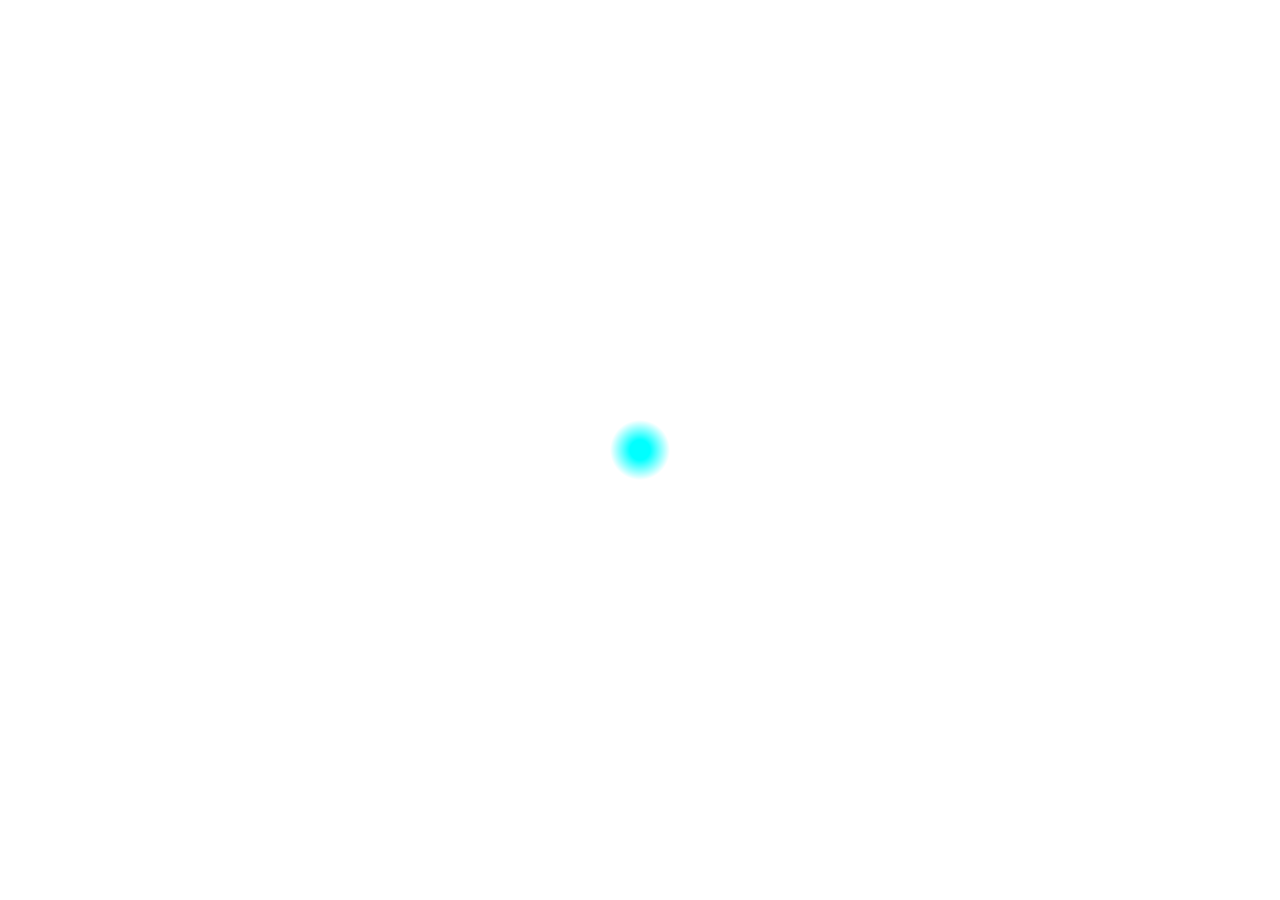
==== views/index.html @ b77ce55a "add files" ====
<!DOCTYPE html>
<html lang="en">
<head>
	<meta charset="UTF-8">
	<title>Zhancheng.li's Blog</title>
	<link href="../public/stylesheets/screen.css" media="screen, projection" rel="stylesheet" type="text/css" />
</head>
<body>
	
</body>
</html>
---- public/stylesheets/screen.css ----
/* Welcome to Compass.
 * In this file you should write your main styles. (or centralize your imports)
 * Import this file using the following HTML or equivalent:
 * <link href="/stylesheets/screen.css" media="screen, projection" rel="stylesheet" type="text/css" /> */
/* line 5, d:/Ruby21/lib/ruby/gems/2.1.0/gems/compass-core-1.0.3/stylesheets/compass/reset/_utilities.scss */
html, body, div, span, applet, object, iframe,
h1, h2, h3, h4, h5, h6, p, blockquote, pre,
a, abbr, acronym, address, big, cite, code,
del, dfn, em, img, ins, kbd, q, s, samp,
small, strike, strong, sub, sup, tt, var,
b, u, i, center,
dl, dt, dd, ol, ul, li,
fieldset, form, label, legend,
table, caption, tbody, tfoot, thead, tr, th, td,
article, aside, canvas, details, embed,
figure, figcaption, footer, header, hgroup,
menu, nav, output, ruby, section, summary,
time, mark, audio, video {
  margin: 0;
  padding: 0;
  border: 0;
  font: inherit;
  font-size: 100%;
  vertical-align: baseline;
}

/* line 22, d:/Ruby21/lib/ruby/gems/2.1.0/gems/compass-core-1.0.3/stylesheets/compass/reset/_utilities.scss */
html {
  line-height: 1;
}

/* line 24, d:/Ruby21/lib/ruby/gems/2.1.0/gems/compass-core-1.0.3/stylesheets/compass/reset/_utilities.scss */
ol, ul {
  list-style: none;
}

/* line 26, d:/Ruby21/lib/ruby/gems/2.1.0/gems/compass-core-1.0.3/stylesheets/compass/reset/_utilities.scss */
table {
  border-collapse: collapse;
  border-spacing: 0;
}

/* line 28, d:/Ruby21/lib/ruby/gems/2.1.0/gems/compass-core-1.0.3/stylesheets/compass/reset/_utilities.scss */
caption, th, td {
  text-align: left;
  font-weight: normal;
  vertical-align: middle;
}

/* line 30, d:/Ruby21/lib/ruby/gems/2.1.0/gems/compass-core-1.0.3/stylesheets/compass/reset/_utilities.scss */
q, blockquote {
  quotes: none;
}
/* line 103, d:/Ruby21/lib/ruby/gems/2.1.0/gems/compass-core-1.0.3/stylesheets/compass/reset/_utilities.scss */
q:before, q:after, blockquote:before, blockquote:after {
  content: "";
  content: none;
}

/* line 32, d:/Ruby21/lib/ruby/gems/2.1.0/gems/compass-core-1.0.3/stylesheets/compass/reset/_utilities.scss */
a img {
  border: none;
}

/* line 116, d:/Ruby21/lib/ruby/gems/2.1.0/gems/compass-core-1.0.3/stylesheets/compass/reset/_utilities.scss */
article, aside, details, figcaption, figure, footer, header, hgroup, main, menu, nav, section, summary {
  display: block;
}

/* line 13, ../sass/screen.scss */
html, body {
  width: 100%;
  height: 100%;
}

/* line 18, ../sass/screen.scss */
body {
  background: url("../images/background.jpg");
  background-image: url('[data-uri]');
  background-size: 100%;
  background-image: -moz-radial-gradient(45px 45px, #00ffff 10px, #ffffff 30px);
  background-image: -webkit-radial-gradient(45px 45px, #00ffff 10px, #ffffff 30px);
  background-image: radial-gradient(45px 45px, #00ffff 10px, #ffffff 30px);
}
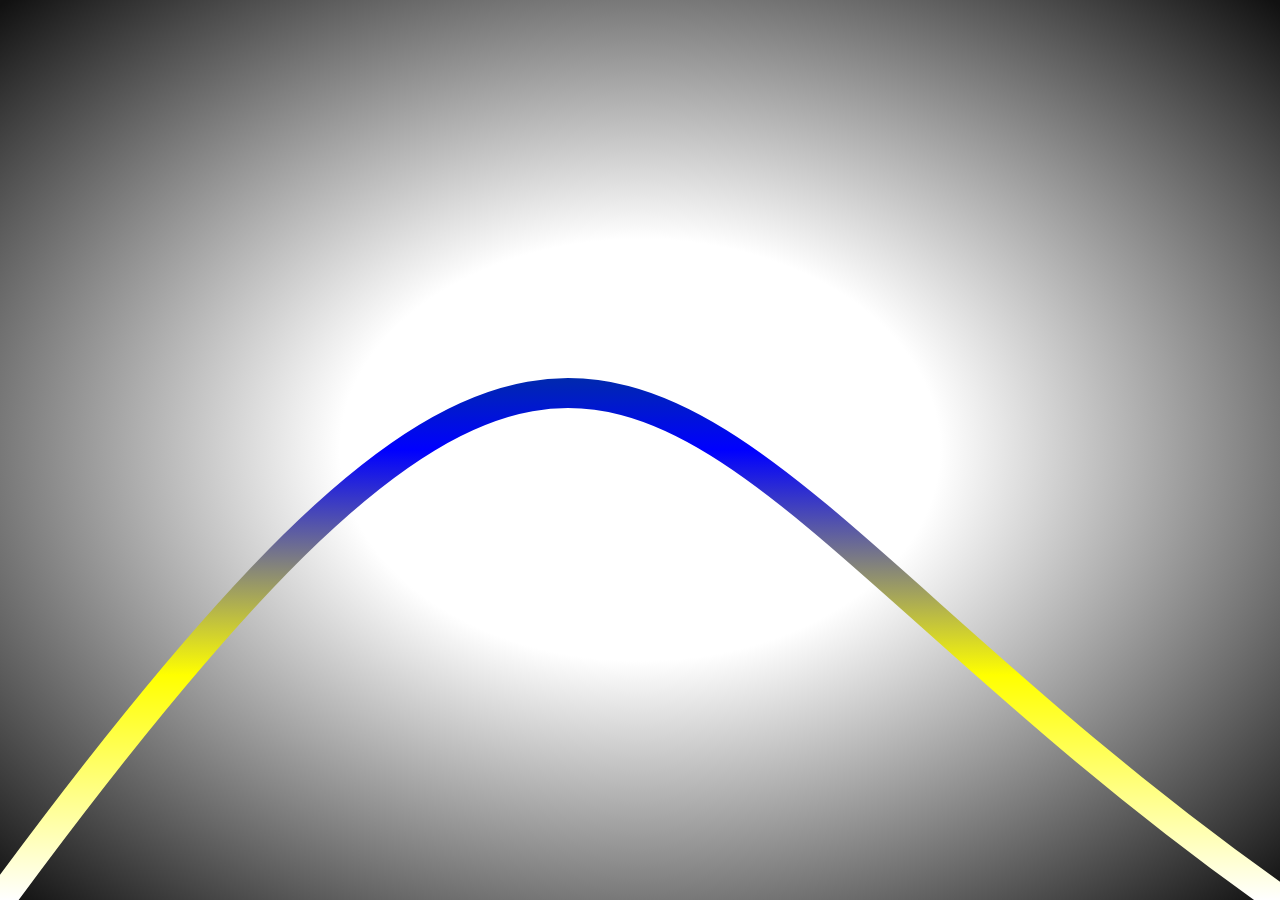
==== commit 18ae5fba: "progress" ====
--- a/views/index.html
+++ b/views/index.html
@@ -6,6 +6,8 @@
 	<link href="../public/stylesheets/screen.css" media="screen, projection" rel="stylesheet" type="text/css" />
 </head>
 <body>
-	
+	<!-- <div class="blur"></div> -->
+	<canvas id="cas">你的浏览器不支持该功能</canvas>
+	<script src="../public/javascripts/cover.js"></script>
 </body>
 </html>--- a/public/stylesheets/screen.css
+++ b/public/stylesheets/screen.css
@@ -2,7 +2,7 @@
  * In this file you should write your main styles. (or centralize your imports)
  * Import this file using the following HTML or equivalent:
  * <link href="/stylesheets/screen.css" media="screen, projection" rel="stylesheet" type="text/css" /> */
-/* line 5, d:/Ruby21/lib/ruby/gems/2.1.0/gems/compass-core-1.0.3/stylesheets/compass/reset/_utilities.scss */
+/* line 5, ../../../../../Ruby21/lib/ruby/gems/2.1.0/gems/compass-core-1.0.3/stylesheets/compass/reset/_utilities.scss */
 html, body, div, span, applet, object, iframe,
 h1, h2, h3, h4, h5, h6, p, blockquote, pre,
 a, abbr, acronym, address, big, cite, code,
@@ -24,50 +24,50 @@
   vertical-align: baseline;
 }
 
-/* line 22, d:/Ruby21/lib/ruby/gems/2.1.0/gems/compass-core-1.0.3/stylesheets/compass/reset/_utilities.scss */
+/* line 22, ../../../../../Ruby21/lib/ruby/gems/2.1.0/gems/compass-core-1.0.3/stylesheets/compass/reset/_utilities.scss */
 html {
   line-height: 1;
 }
 
-/* line 24, d:/Ruby21/lib/ruby/gems/2.1.0/gems/compass-core-1.0.3/stylesheets/compass/reset/_utilities.scss */
+/* line 24, ../../../../../Ruby21/lib/ruby/gems/2.1.0/gems/compass-core-1.0.3/stylesheets/compass/reset/_utilities.scss */
 ol, ul {
   list-style: none;
 }
 
-/* line 26, d:/Ruby21/lib/ruby/gems/2.1.0/gems/compass-core-1.0.3/stylesheets/compass/reset/_utilities.scss */
+/* line 26, ../../../../../Ruby21/lib/ruby/gems/2.1.0/gems/compass-core-1.0.3/stylesheets/compass/reset/_utilities.scss */
 table {
   border-collapse: collapse;
   border-spacing: 0;
 }
 
-/* line 28, d:/Ruby21/lib/ruby/gems/2.1.0/gems/compass-core-1.0.3/stylesheets/compass/reset/_utilities.scss */
+/* line 28, ../../../../../Ruby21/lib/ruby/gems/2.1.0/gems/compass-core-1.0.3/stylesheets/compass/reset/_utilities.scss */
 caption, th, td {
   text-align: left;
   font-weight: normal;
   vertical-align: middle;
 }
 
-/* line 30, d:/Ruby21/lib/ruby/gems/2.1.0/gems/compass-core-1.0.3/stylesheets/compass/reset/_utilities.scss */
+/* line 30, ../../../../../Ruby21/lib/ruby/gems/2.1.0/gems/compass-core-1.0.3/stylesheets/compass/reset/_utilities.scss */
 q, blockquote {
   quotes: none;
 }
-/* line 103, d:/Ruby21/lib/ruby/gems/2.1.0/gems/compass-core-1.0.3/stylesheets/compass/reset/_utilities.scss */
+/* line 103, ../../../../../Ruby21/lib/ruby/gems/2.1.0/gems/compass-core-1.0.3/stylesheets/compass/reset/_utilities.scss */
 q:before, q:after, blockquote:before, blockquote:after {
   content: "";
   content: none;
 }
 
-/* line 32, d:/Ruby21/lib/ruby/gems/2.1.0/gems/compass-core-1.0.3/stylesheets/compass/reset/_utilities.scss */
+/* line 32, ../../../../../Ruby21/lib/ruby/gems/2.1.0/gems/compass-core-1.0.3/stylesheets/compass/reset/_utilities.scss */
 a img {
   border: none;
 }
 
-/* line 116, d:/Ruby21/lib/ruby/gems/2.1.0/gems/compass-core-1.0.3/stylesheets/compass/reset/_utilities.scss */
+/* line 116, ../../../../../Ruby21/lib/ruby/gems/2.1.0/gems/compass-core-1.0.3/stylesheets/compass/reset/_utilities.scss */
 article, aside, details, figcaption, figure, footer, header, hgroup, main, menu, nav, section, summary {
   display: block;
 }
 
-/* line 13, ../sass/screen.scss */
+/* line 14, ../sass/screen.scss */
 html, body {
   width: 100%;
   height: 100%;
@@ -75,10 +75,115 @@
 
 /* line 18, ../sass/screen.scss */
 body {
-  background: url("../images/background.jpg");
-  background-image: url('[data-uri]');
+  background: url('[data-uri]');
+  background: -moz-radial-gradient(45px 45px, #00ffff 10px, rgba(0, 0, 0, 0) 30px);
+  background: -webkit-radial-gradient(45px 45px, #00ffff 10px, rgba(0, 0, 0, 0) 30px);
+  background: radial-gradient(45px 45px, #00ffff 10px, rgba(0, 0, 0, 0) 30px);
+}
+
+/* line 22, ../sass/screen.scss */
+#cas {
+  position: absolute;
+  width: 100%;
+  height: 100%;
+  background-image: url('[data-uri]');
   background-size: 100%;
-  background-image: -moz-radial-gradient(45px 45px, #00ffff 10px, #ffffff 30px);
-  background-image: -webkit-radial-gradient(45px 45px, #00ffff 10px, #ffffff 30px);
-  background-image: radial-gradient(45px 45px, #00ffff 10px, #ffffff 30px);
+  background-image: -moz-radial-gradient(10% 10%, #ffffff 300px, #111111 900px);
+  background-image: -webkit-radial-gradient(10% 10%, #ffffff 300px, #111111 900px);
+  background-image: radial-gradient(10% 10%, #ffffff 300px, #111111 900px);
 }
+
+/* line 29, ../sass/screen.scss */
+.blur {
+  width: 100%;
+  height: 100%;
+  position: absolute;
+  background: url("../images/background.jpg") no-repeat left bottom/100% 100%;
+  -webkit-filter: blur(20px);
+  filter: blur(20px);
+  -moz-animation: removeFilter 3s 4;
+  -webkit-animation: removeFilter 3s 4;
+  animation: removeFilter 3s 4;
+}
+@keyframes removeFilter {
+  1% {
+    -webkit-filter: blur(19);
+    filter: blur(19);
+  }
+  2% {
+    -webkit-filter: blur(18);
+    filter: blur(18);
+  }
+  3% {
+    -webkit-filter: blur(17);
+    filter: blur(17);
+  }
+  4% {
+    -webkit-filter: blur(16);
+    filter: blur(16);
+  }
+  5% {
+    -webkit-filter: blur(15);
+    filter: blur(15);
+  }
+  6% {
+    -webkit-filter: blur(14);
+    filter: blur(14);
+  }
+  7% {
+    -webkit-filter: blur(13);
+    filter: blur(13);
+  }
+  8% {
+    -webkit-filter: blur(12);
+    filter: blur(12);
+  }
+  9% {
+    -webkit-filter: blur(11);
+    filter: blur(11);
+  }
+  10% {
+    -webkit-filter: blur(10);
+    filter: blur(10);
+  }
+  11% {
+    -webkit-filter: blur(9);
+    filter: blur(9);
+  }
+  12% {
+    -webkit-filter: blur(8);
+    filter: blur(8);
+  }
+  13% {
+    -webkit-filter: blur(7);
+    filter: blur(7);
+  }
+  14% {
+    -webkit-filter: blur(6);
+    filter: blur(6);
+  }
+  15% {
+    -webkit-filter: blur(5);
+    filter: blur(5);
+  }
+  16% {
+    -webkit-filter: blur(4);
+    filter: blur(4);
+  }
+  17% {
+    -webkit-filter: blur(3);
+    filter: blur(3);
+  }
+  18% {
+    -webkit-filter: blur(2);
+    filter: blur(2);
+  }
+  19% {
+    -webkit-filter: blur(1);
+    filter: blur(1);
+  }
+  20% {
+    -webkit-filter: blur(0);
+    filter: blur(0);
+  }
+}
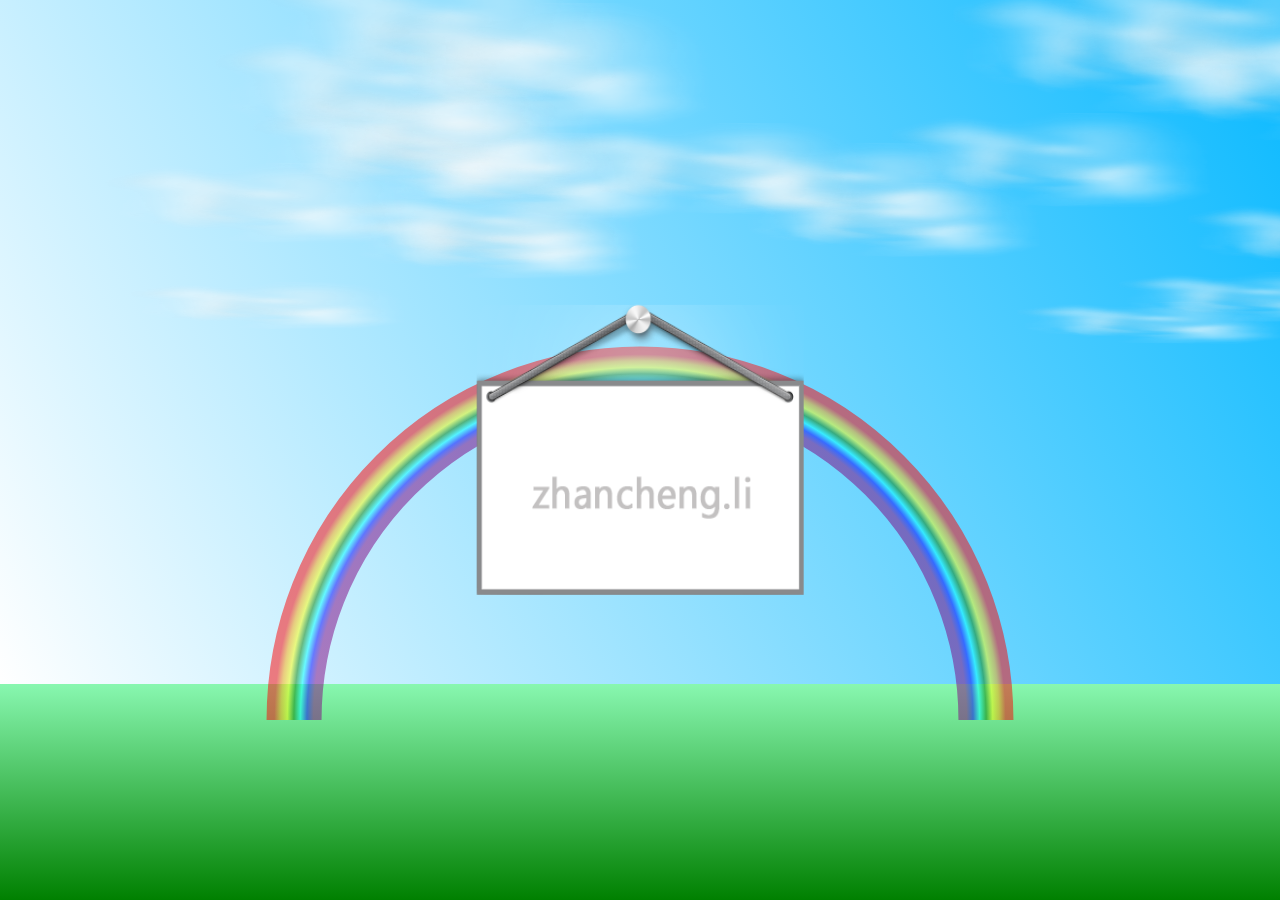
==== commit 4325f79c: "progressing" ====
--- a/views/index.html
+++ b/views/index.html
@@ -8,6 +8,7 @@
 <body>
 	<!-- <div class="blur"></div> -->
 	<canvas id="cas">你的浏览器不支持该功能</canvas>
+	<a class="brand" href="blog.html"></a>
 	<script src="../public/javascripts/cover.js"></script>
 </body>
 </html>--- a/public/stylesheets/screen.css
+++ b/public/stylesheets/screen.css
@@ -2,7 +2,7 @@
  * In this file you should write your main styles. (or centralize your imports)
  * Import this file using the following HTML or equivalent:
  * <link href="/stylesheets/screen.css" media="screen, projection" rel="stylesheet" type="text/css" /> */
-/* line 5, ../../../../../Ruby21/lib/ruby/gems/2.1.0/gems/compass-core-1.0.3/stylesheets/compass/reset/_utilities.scss */
+/* line 5, d:/Ruby21/lib/ruby/gems/2.1.0/gems/compass-core-1.0.3/stylesheets/compass/reset/_utilities.scss */
 html, body, div, span, applet, object, iframe,
 h1, h2, h3, h4, h5, h6, p, blockquote, pre,
 a, abbr, acronym, address, big, cite, code,
@@ -24,45 +24,45 @@
   vertical-align: baseline;
 }
 
-/* line 22, ../../../../../Ruby21/lib/ruby/gems/2.1.0/gems/compass-core-1.0.3/stylesheets/compass/reset/_utilities.scss */
+/* line 22, d:/Ruby21/lib/ruby/gems/2.1.0/gems/compass-core-1.0.3/stylesheets/compass/reset/_utilities.scss */
 html {
   line-height: 1;
 }
 
-/* line 24, ../../../../../Ruby21/lib/ruby/gems/2.1.0/gems/compass-core-1.0.3/stylesheets/compass/reset/_utilities.scss */
+/* line 24, d:/Ruby21/lib/ruby/gems/2.1.0/gems/compass-core-1.0.3/stylesheets/compass/reset/_utilities.scss */
 ol, ul {
   list-style: none;
 }
 
-/* line 26, ../../../../../Ruby21/lib/ruby/gems/2.1.0/gems/compass-core-1.0.3/stylesheets/compass/reset/_utilities.scss */
+/* line 26, d:/Ruby21/lib/ruby/gems/2.1.0/gems/compass-core-1.0.3/stylesheets/compass/reset/_utilities.scss */
 table {
   border-collapse: collapse;
   border-spacing: 0;
 }
 
-/* line 28, ../../../../../Ruby21/lib/ruby/gems/2.1.0/gems/compass-core-1.0.3/stylesheets/compass/reset/_utilities.scss */
+/* line 28, d:/Ruby21/lib/ruby/gems/2.1.0/gems/compass-core-1.0.3/stylesheets/compass/reset/_utilities.scss */
 caption, th, td {
   text-align: left;
   font-weight: normal;
   vertical-align: middle;
 }
 
-/* line 30, ../../../../../Ruby21/lib/ruby/gems/2.1.0/gems/compass-core-1.0.3/stylesheets/compass/reset/_utilities.scss */
+/* line 30, d:/Ruby21/lib/ruby/gems/2.1.0/gems/compass-core-1.0.3/stylesheets/compass/reset/_utilities.scss */
 q, blockquote {
   quotes: none;
 }
-/* line 103, ../../../../../Ruby21/lib/ruby/gems/2.1.0/gems/compass-core-1.0.3/stylesheets/compass/reset/_utilities.scss */
+/* line 103, d:/Ruby21/lib/ruby/gems/2.1.0/gems/compass-core-1.0.3/stylesheets/compass/reset/_utilities.scss */
 q:before, q:after, blockquote:before, blockquote:after {
   content: "";
   content: none;
 }
 
-/* line 32, ../../../../../Ruby21/lib/ruby/gems/2.1.0/gems/compass-core-1.0.3/stylesheets/compass/reset/_utilities.scss */
+/* line 32, d:/Ruby21/lib/ruby/gems/2.1.0/gems/compass-core-1.0.3/stylesheets/compass/reset/_utilities.scss */
 a img {
   border: none;
 }
 
-/* line 116, ../../../../../Ruby21/lib/ruby/gems/2.1.0/gems/compass-core-1.0.3/stylesheets/compass/reset/_utilities.scss */
+/* line 116, d:/Ruby21/lib/ruby/gems/2.1.0/gems/compass-core-1.0.3/stylesheets/compass/reset/_utilities.scss */
 article, aside, details, figcaption, figure, footer, header, hgroup, main, menu, nav, section, summary {
   display: block;
 }
@@ -71,14 +71,6 @@
 html, body {
   width: 100%;
   height: 100%;
-}
-
-/* line 18, ../sass/screen.scss */
-body {
-  background: url('[data-uri]');
-  background: -moz-radial-gradient(45px 45px, #00ffff 10px, rgba(0, 0, 0, 0) 30px);
-  background: -webkit-radial-gradient(45px 45px, #00ffff 10px, rgba(0, 0, 0, 0) 30px);
-  background: radial-gradient(45px 45px, #00ffff 10px, rgba(0, 0, 0, 0) 30px);
 }
 
 /* line 22, ../sass/screen.scss */
@@ -86,14 +78,10 @@
   position: absolute;
   width: 100%;
   height: 100%;
-  background-image: url('[data-uri]');
-  background-size: 100%;
-  background-image: -moz-radial-gradient(10% 10%, #ffffff 300px, #111111 900px);
-  background-image: -webkit-radial-gradient(10% 10%, #ffffff 300px, #111111 900px);
-  background-image: radial-gradient(10% 10%, #ffffff 300px, #111111 900px);
-}
-
-/* line 29, ../sass/screen.scss */
+  background: black;
+}
+
+/* line 30, ../sass/screen.scss */
 .blur {
   width: 100%;
   height: 100%;
@@ -187,3 +175,119 @@
     filter: blur(0);
   }
 }
+/* line 51, ../sass/screen.scss */
+.brand {
+  position: absolute;
+  left: 50%;
+  top: 50%;
+  width: 326.656px;
+  height: 290.328px;
+  transform-origin: 0% -50%;
+  background: url("../images/name.png") no-repeat left bottom/100% 100%;
+  -moz-transform: translate(-50%, -50%);
+  -ms-transform: translate(-50%, -50%);
+  -webkit-transform: translate(-50%, -50%);
+  transform: translate(-50%, -50%);
+  filter: progid:DXImageTransform.Microsoft.Alpha(enabled=false);
+  opacity: 1;
+  -moz-transition: -moz-transform 1s;
+  -o-transition: -o-transform 1s;
+  -webkit-transition: -webkit-transform 1s;
+  transition: transform 1s;
+  -moz-animation: showBrand 5s;
+  -webkit-animation: showBrand 5s;
+  animation: showBrand 5s;
+}
+@keyframes showBrand {
+  0% {
+    filter: progid:DXImageTransform.Microsoft.Alpha(Opacity=0);
+    opacity: 0;
+  }
+  10% {
+    filter: progid:DXImageTransform.Microsoft.Alpha(Opacity=10);
+    opacity: 0.1;
+    -moz-transform: rotate(9deg) translate(-50%, -50%);
+    -ms-transform: rotate(9deg) translate(-50%, -50%);
+    -webkit-transform: rotate(9deg) translate(-50%, -50%);
+    transform: rotate(9deg) translate(-50%, -50%);
+  }
+  20% {
+    filter: progid:DXImageTransform.Microsoft.Alpha(Opacity=20);
+    opacity: 0.2;
+    -moz-transform: rotate(-8deg) translate(-50%, -50%);
+    -ms-transform: rotate(-8deg) translate(-50%, -50%);
+    -webkit-transform: rotate(-8deg) translate(-50%, -50%);
+    transform: rotate(-8deg) translate(-50%, -50%);
+  }
+  30% {
+    filter: progid:DXImageTransform.Microsoft.Alpha(Opacity=30);
+    opacity: 0.3;
+    -moz-transform: rotate(7deg) translate(-50%, -50%);
+    -ms-transform: rotate(7deg) translate(-50%, -50%);
+    -webkit-transform: rotate(7deg) translate(-50%, -50%);
+    transform: rotate(7deg) translate(-50%, -50%);
+  }
+  40% {
+    filter: progid:DXImageTransform.Microsoft.Alpha(Opacity=40);
+    opacity: 0.4;
+    -moz-transform: rotate(-6deg) translate(-50%, -50%);
+    -ms-transform: rotate(-6deg) translate(-50%, -50%);
+    -webkit-transform: rotate(-6deg) translate(-50%, -50%);
+    transform: rotate(-6deg) translate(-50%, -50%);
+  }
+  50% {
+    filter: progid:DXImageTransform.Microsoft.Alpha(Opacity=50);
+    opacity: 0.5;
+    -moz-transform: rotate(5deg) translate(-50%, -50%);
+    -ms-transform: rotate(5deg) translate(-50%, -50%);
+    -webkit-transform: rotate(5deg) translate(-50%, -50%);
+    transform: rotate(5deg) translate(-50%, -50%);
+  }
+  60% {
+    filter: progid:DXImageTransform.Microsoft.Alpha(Opacity=60);
+    opacity: 0.6;
+    -moz-transform: rotate(-4deg) translate(-50%, -50%);
+    -ms-transform: rotate(-4deg) translate(-50%, -50%);
+    -webkit-transform: rotate(-4deg) translate(-50%, -50%);
+    transform: rotate(-4deg) translate(-50%, -50%);
+  }
+  70% {
+    filter: progid:DXImageTransform.Microsoft.Alpha(Opacity=70);
+    opacity: 0.7;
+    -moz-transform: rotate(3deg) translate(-50%, -50%);
+    -ms-transform: rotate(3deg) translate(-50%, -50%);
+    -webkit-transform: rotate(3deg) translate(-50%, -50%);
+    transform: rotate(3deg) translate(-50%, -50%);
+  }
+  80% {
+    filter: progid:DXImageTransform.Microsoft.Alpha(Opacity=80);
+    opacity: 0.8;
+    -moz-transform: rotate(-2deg) translate(-50%, -50%);
+    -ms-transform: rotate(-2deg) translate(-50%, -50%);
+    -webkit-transform: rotate(-2deg) translate(-50%, -50%);
+    transform: rotate(-2deg) translate(-50%, -50%);
+  }
+  90% {
+    filter: progid:DXImageTransform.Microsoft.Alpha(Opacity=90);
+    opacity: 0.9;
+    -moz-transform: rotate(1deg) translate(-50%, -50%);
+    -ms-transform: rotate(1deg) translate(-50%, -50%);
+    -webkit-transform: rotate(1deg) translate(-50%, -50%);
+    transform: rotate(1deg) translate(-50%, -50%);
+  }
+  100% {
+    filter: progid:DXImageTransform.Microsoft.Alpha(enabled=false);
+    opacity: 1;
+    -moz-transform: rotate(0deg) translate(-50%, -50%);
+    -ms-transform: rotate(0deg) translate(-50%, -50%);
+    -webkit-transform: rotate(0deg) translate(-50%, -50%);
+    transform: rotate(0deg) translate(-50%, -50%);
+  }
+}
+/* line 86, ../sass/screen.scss */
+.brand:hover {
+  -moz-transform: rotateX(-60deg) translate(-50%, -50%);
+  -ms-transform: rotateX(-60deg) translate(-50%, -50%);
+  -webkit-transform: rotateX(-60deg) translate(-50%, -50%);
+  transform: rotateX(-60deg) translate(-50%, -50%);
+}
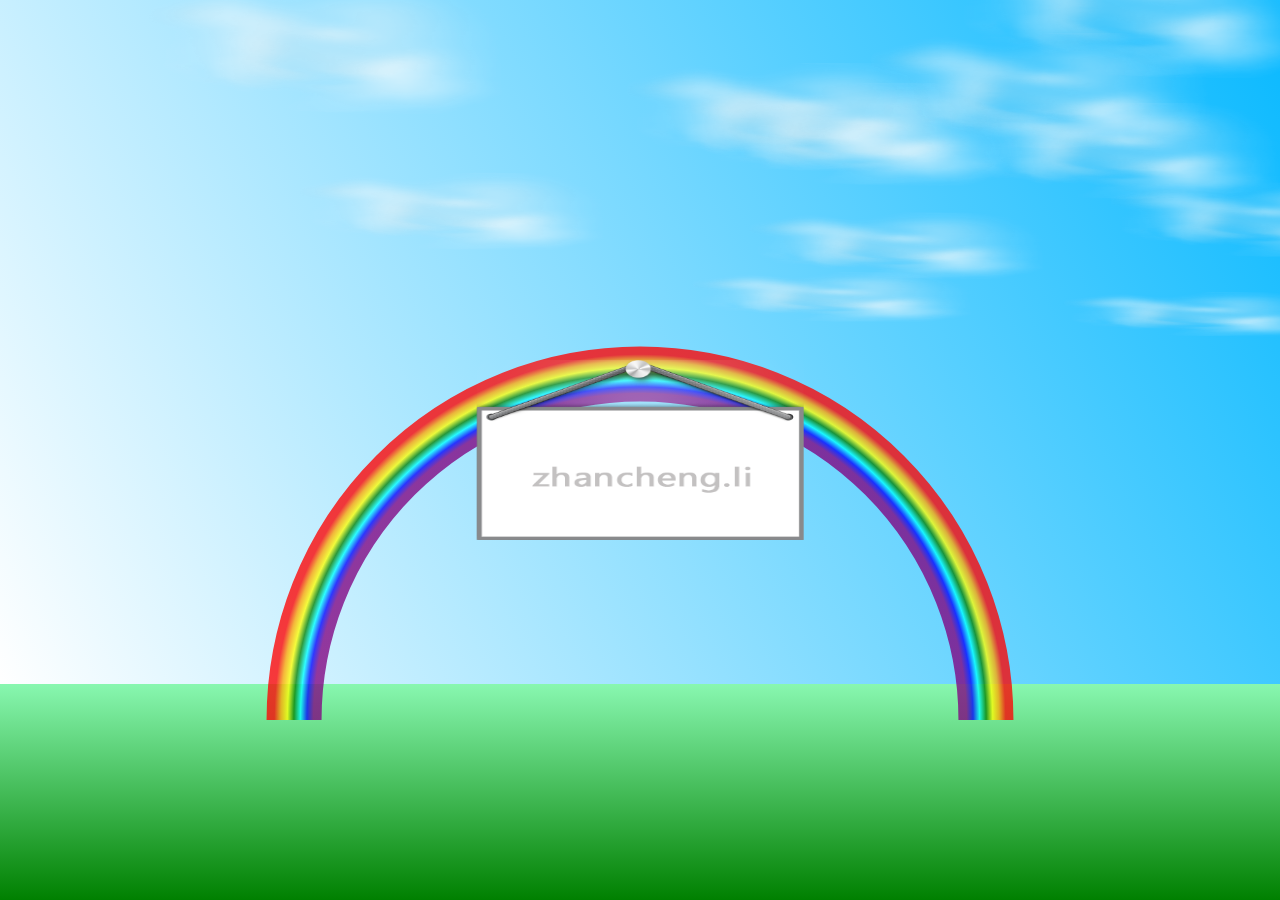
==== commit 5025b767: "progressing" ====
--- a/views/index.html
+++ b/views/index.html
@@ -2,8 +2,23 @@
 <html lang="en">
 <head>
 	<meta charset="UTF-8">
+	<meta charset="UTF-8">
+	<!-- 启用WebApp全屏模式 -->
+	<meta name="apple-mobile-web-app-capable" content="yes">
+	<!-- 隐藏状态栏 -->
+	<meta name="apple-mobile-web-app-title" content="black-translucent">
+	<meta name="apple-touch-fullscreen" content="yes">
+	<!-- 针对手持设备优化，主要针对一些老的不识别viewport的浏览器，比如黑莓 -->
+	<meta name="HandheldFriendly" content="true">
+	<!-- QQ强制全屏 -->
+	<meta name="x5-fullscreen" content="true">
+	<!-- UC强制全屏 -->
+	<meta name="full-screen" content="yes">
+	<!-- windowsPhone点击无高光 -->
+	<meta name="msapplication-tap-highlight" content="no">
+	<meta name="viewport" content="width=device-width, initial-scale=1.0, minimum-scale=1.0, maximum-scale=1.0, user-scalable=no">
 	<title>Zhancheng.li's Blog</title>
-	<link href="../public/stylesheets/screen.css" media="screen, projection" rel="stylesheet" type="text/css" />
+	<link href="../public/stylesheets/screen.css?v=562" media="screen, projection" rel="stylesheet" type="text/css" />
 </head>
 <body>
 	<!-- <div class="blur"></div> -->
--- a/public/stylesheets/screen.css
+++ b/public/stylesheets/screen.css
@@ -78,7 +78,6 @@
   position: absolute;
   width: 100%;
   height: 100%;
-  background: black;
 }
 
 /* line 30, ../sass/screen.scss */
@@ -175,14 +174,20 @@
     filter: blur(0);
   }
 }
-/* line 51, ../sass/screen.scss */
+/* line 66, ../sass/screen.scss */
 .brand {
   position: absolute;
   left: 50%;
   top: 50%;
-  width: 326.656px;
-  height: 290.328px;
+  max-width: 326.656px;
+  max-height: 290.328px;
+  width: 40%;
+  height: 20%;
   transform-origin: 0% -50%;
+  -ms-transform-origin: 0% -50%;
+  -webkit-transform-origin: 0% -50%;
+  -moz-transform-origin: 0% -50%;
+  -o-transform-origin: 0% -50%;
   background: url("../images/name.png") no-repeat left bottom/100% 100%;
   -moz-transform: translate(-50%, -50%);
   -ms-transform: translate(-50%, -50%);
@@ -202,6 +207,10 @@
   0% {
     filter: progid:DXImageTransform.Microsoft.Alpha(Opacity=0);
     opacity: 0;
+    -moz-transform: rotate(-10deg) translate(-50%, -50%);
+    -ms-transform: rotate(-10deg) translate(-50%, -50%);
+    -webkit-transform: rotate(-10deg) translate(-50%, -50%);
+    transform: rotate(-10deg) translate(-50%, -50%);
   }
   10% {
     filter: progid:DXImageTransform.Microsoft.Alpha(Opacity=10);
@@ -284,10 +293,297 @@
     transform: rotate(0deg) translate(-50%, -50%);
   }
 }
-/* line 86, ../sass/screen.scss */
-.brand:hover {
+@-webkit-keyframes showBrand {
+  0% {
+    filter: progid:DXImageTransform.Microsoft.Alpha(Opacity=0);
+    opacity: 0;
+    -moz-transform: rotate(-10deg) translate(-50%, -50%);
+    -ms-transform: rotate(-10deg) translate(-50%, -50%);
+    -webkit-transform: rotate(-10deg) translate(-50%, -50%);
+    transform: rotate(-10deg) translate(-50%, -50%);
+  }
+  10% {
+    filter: progid:DXImageTransform.Microsoft.Alpha(Opacity=10);
+    opacity: 0.1;
+    -moz-transform: rotate(9deg) translate(-50%, -50%);
+    -ms-transform: rotate(9deg) translate(-50%, -50%);
+    -webkit-transform: rotate(9deg) translate(-50%, -50%);
+    transform: rotate(9deg) translate(-50%, -50%);
+  }
+  20% {
+    filter: progid:DXImageTransform.Microsoft.Alpha(Opacity=20);
+    opacity: 0.2;
+    -moz-transform: rotate(-8deg) translate(-50%, -50%);
+    -ms-transform: rotate(-8deg) translate(-50%, -50%);
+    -webkit-transform: rotate(-8deg) translate(-50%, -50%);
+    transform: rotate(-8deg) translate(-50%, -50%);
+  }
+  30% {
+    filter: progid:DXImageTransform.Microsoft.Alpha(Opacity=30);
+    opacity: 0.3;
+    -moz-transform: rotate(7deg) translate(-50%, -50%);
+    -ms-transform: rotate(7deg) translate(-50%, -50%);
+    -webkit-transform: rotate(7deg) translate(-50%, -50%);
+    transform: rotate(7deg) translate(-50%, -50%);
+  }
+  40% {
+    filter: progid:DXImageTransform.Microsoft.Alpha(Opacity=40);
+    opacity: 0.4;
+    -moz-transform: rotate(-6deg) translate(-50%, -50%);
+    -ms-transform: rotate(-6deg) translate(-50%, -50%);
+    -webkit-transform: rotate(-6deg) translate(-50%, -50%);
+    transform: rotate(-6deg) translate(-50%, -50%);
+  }
+  50% {
+    filter: progid:DXImageTransform.Microsoft.Alpha(Opacity=50);
+    opacity: 0.5;
+    -moz-transform: rotate(5deg) translate(-50%, -50%);
+    -ms-transform: rotate(5deg) translate(-50%, -50%);
+    -webkit-transform: rotate(5deg) translate(-50%, -50%);
+    transform: rotate(5deg) translate(-50%, -50%);
+  }
+  60% {
+    filter: progid:DXImageTransform.Microsoft.Alpha(Opacity=60);
+    opacity: 0.6;
+    -moz-transform: rotate(-4deg) translate(-50%, -50%);
+    -ms-transform: rotate(-4deg) translate(-50%, -50%);
+    -webkit-transform: rotate(-4deg) translate(-50%, -50%);
+    transform: rotate(-4deg) translate(-50%, -50%);
+  }
+  70% {
+    filter: progid:DXImageTransform.Microsoft.Alpha(Opacity=70);
+    opacity: 0.7;
+    -moz-transform: rotate(3deg) translate(-50%, -50%);
+    -ms-transform: rotate(3deg) translate(-50%, -50%);
+    -webkit-transform: rotate(3deg) translate(-50%, -50%);
+    transform: rotate(3deg) translate(-50%, -50%);
+  }
+  80% {
+    filter: progid:DXImageTransform.Microsoft.Alpha(Opacity=80);
+    opacity: 0.8;
+    -moz-transform: rotate(-2deg) translate(-50%, -50%);
+    -ms-transform: rotate(-2deg) translate(-50%, -50%);
+    -webkit-transform: rotate(-2deg) translate(-50%, -50%);
+    transform: rotate(-2deg) translate(-50%, -50%);
+  }
+  90% {
+    filter: progid:DXImageTransform.Microsoft.Alpha(Opacity=90);
+    opacity: 0.9;
+    -moz-transform: rotate(1deg) translate(-50%, -50%);
+    -ms-transform: rotate(1deg) translate(-50%, -50%);
+    -webkit-transform: rotate(1deg) translate(-50%, -50%);
+    transform: rotate(1deg) translate(-50%, -50%);
+  }
+  100% {
+    filter: progid:DXImageTransform.Microsoft.Alpha(enabled=false);
+    opacity: 1;
+    -moz-transform: rotate(0deg) translate(-50%, -50%);
+    -ms-transform: rotate(0deg) translate(-50%, -50%);
+    -webkit-transform: rotate(0deg) translate(-50%, -50%);
+    transform: rotate(0deg) translate(-50%, -50%);
+  }
+}
+@-moz-keyframes showBrand {
+  0% {
+    filter: progid:DXImageTransform.Microsoft.Alpha(Opacity=0);
+    opacity: 0;
+    -moz-transform: rotate(-10deg) translate(-50%, -50%);
+    -ms-transform: rotate(-10deg) translate(-50%, -50%);
+    -webkit-transform: rotate(-10deg) translate(-50%, -50%);
+    transform: rotate(-10deg) translate(-50%, -50%);
+  }
+  10% {
+    filter: progid:DXImageTransform.Microsoft.Alpha(Opacity=10);
+    opacity: 0.1;
+    -moz-transform: rotate(9deg) translate(-50%, -50%);
+    -ms-transform: rotate(9deg) translate(-50%, -50%);
+    -webkit-transform: rotate(9deg) translate(-50%, -50%);
+    transform: rotate(9deg) translate(-50%, -50%);
+  }
+  20% {
+    filter: progid:DXImageTransform.Microsoft.Alpha(Opacity=20);
+    opacity: 0.2;
+    -moz-transform: rotate(-8deg) translate(-50%, -50%);
+    -ms-transform: rotate(-8deg) translate(-50%, -50%);
+    -webkit-transform: rotate(-8deg) translate(-50%, -50%);
+    transform: rotate(-8deg) translate(-50%, -50%);
+  }
+  30% {
+    filter: progid:DXImageTransform.Microsoft.Alpha(Opacity=30);
+    opacity: 0.3;
+    -moz-transform: rotate(7deg) translate(-50%, -50%);
+    -ms-transform: rotate(7deg) translate(-50%, -50%);
+    -webkit-transform: rotate(7deg) translate(-50%, -50%);
+    transform: rotate(7deg) translate(-50%, -50%);
+  }
+  40% {
+    filter: progid:DXImageTransform.Microsoft.Alpha(Opacity=40);
+    opacity: 0.4;
+    -moz-transform: rotate(-6deg) translate(-50%, -50%);
+    -ms-transform: rotate(-6deg) translate(-50%, -50%);
+    -webkit-transform: rotate(-6deg) translate(-50%, -50%);
+    transform: rotate(-6deg) translate(-50%, -50%);
+  }
+  50% {
+    filter: progid:DXImageTransform.Microsoft.Alpha(Opacity=50);
+    opacity: 0.5;
+    -moz-transform: rotate(5deg) translate(-50%, -50%);
+    -ms-transform: rotate(5deg) translate(-50%, -50%);
+    -webkit-transform: rotate(5deg) translate(-50%, -50%);
+    transform: rotate(5deg) translate(-50%, -50%);
+  }
+  60% {
+    filter: progid:DXImageTransform.Microsoft.Alpha(Opacity=60);
+    opacity: 0.6;
+    -moz-transform: rotate(-4deg) translate(-50%, -50%);
+    -ms-transform: rotate(-4deg) translate(-50%, -50%);
+    -webkit-transform: rotate(-4deg) translate(-50%, -50%);
+    transform: rotate(-4deg) translate(-50%, -50%);
+  }
+  70% {
+    filter: progid:DXImageTransform.Microsoft.Alpha(Opacity=70);
+    opacity: 0.7;
+    -moz-transform: rotate(3deg) translate(-50%, -50%);
+    -ms-transform: rotate(3deg) translate(-50%, -50%);
+    -webkit-transform: rotate(3deg) translate(-50%, -50%);
+    transform: rotate(3deg) translate(-50%, -50%);
+  }
+  80% {
+    filter: progid:DXImageTransform.Microsoft.Alpha(Opacity=80);
+    opacity: 0.8;
+    -moz-transform: rotate(-2deg) translate(-50%, -50%);
+    -ms-transform: rotate(-2deg) translate(-50%, -50%);
+    -webkit-transform: rotate(-2deg) translate(-50%, -50%);
+    transform: rotate(-2deg) translate(-50%, -50%);
+  }
+  90% {
+    filter: progid:DXImageTransform.Microsoft.Alpha(Opacity=90);
+    opacity: 0.9;
+    -moz-transform: rotate(1deg) translate(-50%, -50%);
+    -ms-transform: rotate(1deg) translate(-50%, -50%);
+    -webkit-transform: rotate(1deg) translate(-50%, -50%);
+    transform: rotate(1deg) translate(-50%, -50%);
+  }
+  100% {
+    filter: progid:DXImageTransform.Microsoft.Alpha(enabled=false);
+    opacity: 1;
+    -moz-transform: rotate(0deg) translate(-50%, -50%);
+    -ms-transform: rotate(0deg) translate(-50%, -50%);
+    -webkit-transform: rotate(0deg) translate(-50%, -50%);
+    transform: rotate(0deg) translate(-50%, -50%);
+  }
+}
+@-o-keyframes showBrand {
+  0% {
+    filter: progid:DXImageTransform.Microsoft.Alpha(Opacity=0);
+    opacity: 0;
+    -moz-transform: rotate(-10deg) translate(-50%, -50%);
+    -ms-transform: rotate(-10deg) translate(-50%, -50%);
+    -webkit-transform: rotate(-10deg) translate(-50%, -50%);
+    transform: rotate(-10deg) translate(-50%, -50%);
+  }
+  10% {
+    filter: progid:DXImageTransform.Microsoft.Alpha(Opacity=10);
+    opacity: 0.1;
+    -moz-transform: rotate(9deg) translate(-50%, -50%);
+    -ms-transform: rotate(9deg) translate(-50%, -50%);
+    -webkit-transform: rotate(9deg) translate(-50%, -50%);
+    transform: rotate(9deg) translate(-50%, -50%);
+  }
+  20% {
+    filter: progid:DXImageTransform.Microsoft.Alpha(Opacity=20);
+    opacity: 0.2;
+    -moz-transform: rotate(-8deg) translate(-50%, -50%);
+    -ms-transform: rotate(-8deg) translate(-50%, -50%);
+    -webkit-transform: rotate(-8deg) translate(-50%, -50%);
+    transform: rotate(-8deg) translate(-50%, -50%);
+  }
+  30% {
+    filter: progid:DXImageTransform.Microsoft.Alpha(Opacity=30);
+    opacity: 0.3;
+    -moz-transform: rotate(7deg) translate(-50%, -50%);
+    -ms-transform: rotate(7deg) translate(-50%, -50%);
+    -webkit-transform: rotate(7deg) translate(-50%, -50%);
+    transform: rotate(7deg) translate(-50%, -50%);
+  }
+  40% {
+    filter: progid:DXImageTransform.Microsoft.Alpha(Opacity=40);
+    opacity: 0.4;
+    -moz-transform: rotate(-6deg) translate(-50%, -50%);
+    -ms-transform: rotate(-6deg) translate(-50%, -50%);
+    -webkit-transform: rotate(-6deg) translate(-50%, -50%);
+    transform: rotate(-6deg) translate(-50%, -50%);
+  }
+  50% {
+    filter: progid:DXImageTransform.Microsoft.Alpha(Opacity=50);
+    opacity: 0.5;
+    -moz-transform: rotate(5deg) translate(-50%, -50%);
+    -ms-transform: rotate(5deg) translate(-50%, -50%);
+    -webkit-transform: rotate(5deg) translate(-50%, -50%);
+    transform: rotate(5deg) translate(-50%, -50%);
+  }
+  60% {
+    filter: progid:DXImageTransform.Microsoft.Alpha(Opacity=60);
+    opacity: 0.6;
+    -moz-transform: rotate(-4deg) translate(-50%, -50%);
+    -ms-transform: rotate(-4deg) translate(-50%, -50%);
+    -webkit-transform: rotate(-4deg) translate(-50%, -50%);
+    transform: rotate(-4deg) translate(-50%, -50%);
+  }
+  70% {
+    filter: progid:DXImageTransform.Microsoft.Alpha(Opacity=70);
+    opacity: 0.7;
+    -moz-transform: rotate(3deg) translate(-50%, -50%);
+    -ms-transform: rotate(3deg) translate(-50%, -50%);
+    -webkit-transform: rotate(3deg) translate(-50%, -50%);
+    transform: rotate(3deg) translate(-50%, -50%);
+  }
+  80% {
+    filter: progid:DXImageTransform.Microsoft.Alpha(Opacity=80);
+    opacity: 0.8;
+    -moz-transform: rotate(-2deg) translate(-50%, -50%);
+    -ms-transform: rotate(-2deg) translate(-50%, -50%);
+    -webkit-transform: rotate(-2deg) translate(-50%, -50%);
+    transform: rotate(-2deg) translate(-50%, -50%);
+  }
+  90% {
+    filter: progid:DXImageTransform.Microsoft.Alpha(Opacity=90);
+    opacity: 0.9;
+    -moz-transform: rotate(1deg) translate(-50%, -50%);
+    -ms-transform: rotate(1deg) translate(-50%, -50%);
+    -webkit-transform: rotate(1deg) translate(-50%, -50%);
+    transform: rotate(1deg) translate(-50%, -50%);
+  }
+  100% {
+    filter: progid:DXImageTransform.Microsoft.Alpha(enabled=false);
+    opacity: 1;
+    -moz-transform: rotate(0deg) translate(-50%, -50%);
+    -ms-transform: rotate(0deg) translate(-50%, -50%);
+    -webkit-transform: rotate(0deg) translate(-50%, -50%);
+    transform: rotate(0deg) translate(-50%, -50%);
+  }
+}
+/* line 102, ../sass/screen.scss */
+.brand:active {
   -moz-transform: rotateX(-60deg) translate(-50%, -50%);
   -ms-transform: rotateX(-60deg) translate(-50%, -50%);
   -webkit-transform: rotateX(-60deg) translate(-50%, -50%);
   transform: rotateX(-60deg) translate(-50%, -50%);
 }
+
+/*logo mixin*/
+/* line 152, ../sass/screen.scss */
+#mongolia {
+  position: absolute;
+  width: 100%;
+  height: 100%;
+  z-index: 10;
+}
+
+/* line 159, ../sass/screen.scss */
+header {
+  position: relative;
+  z-index: 1;
+  height: 100%;
+  font-size: 0;
+}
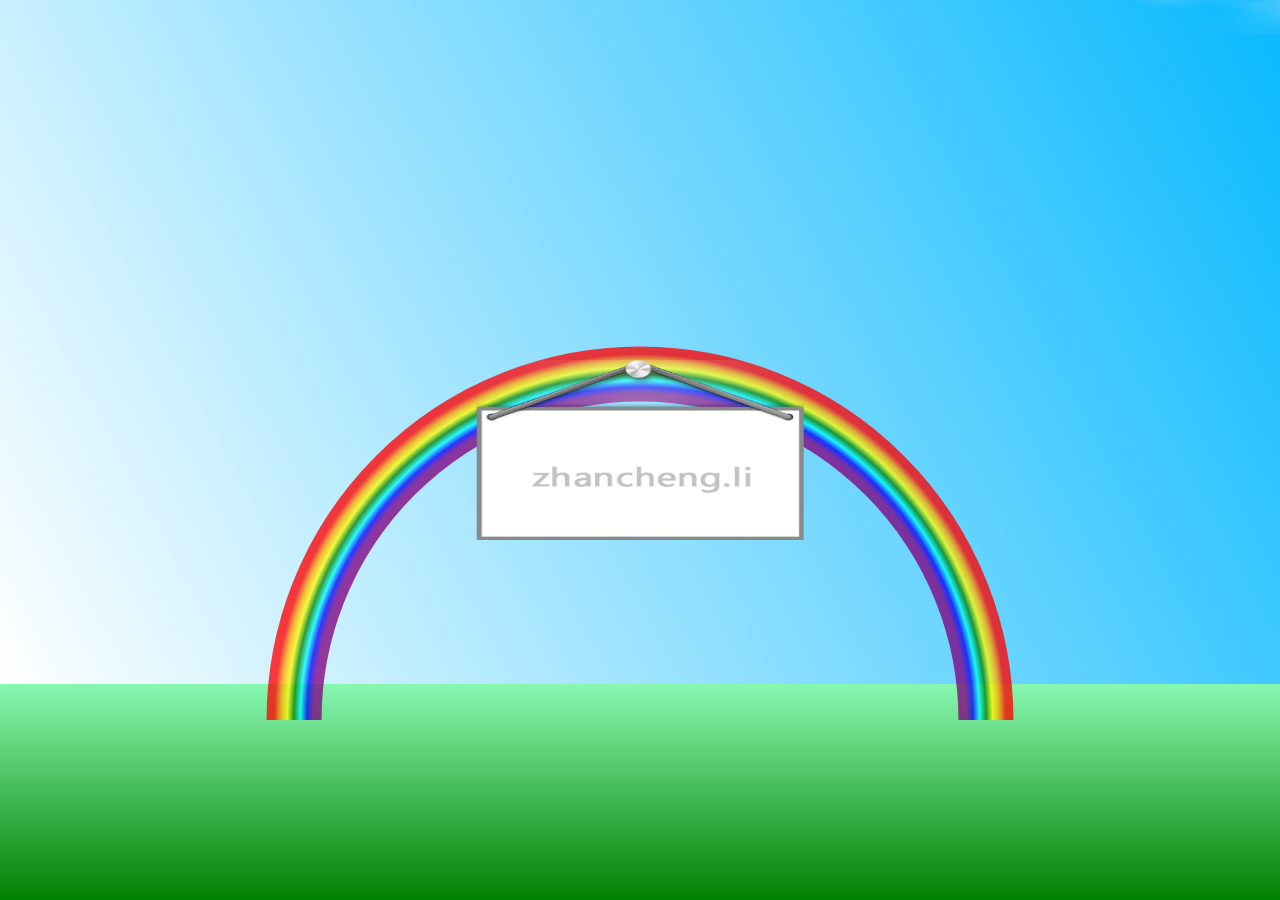
==== commit 1cff2a3f: "progress" ====
--- a/views/index.html
+++ b/views/index.html
@@ -18,7 +18,7 @@
 	<meta name="msapplication-tap-highlight" content="no">
 	<meta name="viewport" content="width=device-width, initial-scale=1.0, minimum-scale=1.0, maximum-scale=1.0, user-scalable=no">
 	<title>Zhancheng.li's Blog</title>
-	<link href="../public/stylesheets/screen.css?v=562" media="screen, projection" rel="stylesheet" type="text/css" />
+	<link href="../public/stylesheets/screen.css" media="screen, projection" rel="stylesheet" type="text/css" />
 </head>
 <body>
 	<!-- <div class="blur"></div> -->
--- a/public/stylesheets/screen.css
+++ b/public/stylesheets/screen.css
@@ -80,7 +80,7 @@
   height: 100%;
 }
 
-/* line 30, ../sass/screen.scss */
+/* line 55, ../sass/screen.scss */
 .blur {
   width: 100%;
   height: 100%;
@@ -174,7 +174,7 @@
     filter: blur(0);
   }
 }
-/* line 66, ../sass/screen.scss */
+/* line 91, ../sass/screen.scss */
 .brand {
   position: absolute;
   left: 50%;
@@ -184,10 +184,10 @@
   width: 40%;
   height: 20%;
   transform-origin: 0% -50%;
-  -ms-transform-origin: 0% -50%;
   -webkit-transform-origin: 0% -50%;
   -moz-transform-origin: 0% -50%;
   -o-transform-origin: 0% -50%;
+  -ms-transform-origin: 0% -50%;
   background: url("../images/name.png") no-repeat left bottom/100% 100%;
   -moz-transform: translate(-50%, -50%);
   -ms-transform: translate(-50%, -50%);
@@ -563,7 +563,97 @@
     transform: rotate(0deg) translate(-50%, -50%);
   }
 }
-/* line 102, ../sass/screen.scss */
+@-ms-keyframes showBrand {
+  0% {
+    filter: progid:DXImageTransform.Microsoft.Alpha(Opacity=0);
+    opacity: 0;
+    -moz-transform: rotate(-10deg) translate(-50%, -50%);
+    -ms-transform: rotate(-10deg) translate(-50%, -50%);
+    -webkit-transform: rotate(-10deg) translate(-50%, -50%);
+    transform: rotate(-10deg) translate(-50%, -50%);
+  }
+  10% {
+    filter: progid:DXImageTransform.Microsoft.Alpha(Opacity=10);
+    opacity: 0.1;
+    -moz-transform: rotate(9deg) translate(-50%, -50%);
+    -ms-transform: rotate(9deg) translate(-50%, -50%);
+    -webkit-transform: rotate(9deg) translate(-50%, -50%);
+    transform: rotate(9deg) translate(-50%, -50%);
+  }
+  20% {
+    filter: progid:DXImageTransform.Microsoft.Alpha(Opacity=20);
+    opacity: 0.2;
+    -moz-transform: rotate(-8deg) translate(-50%, -50%);
+    -ms-transform: rotate(-8deg) translate(-50%, -50%);
+    -webkit-transform: rotate(-8deg) translate(-50%, -50%);
+    transform: rotate(-8deg) translate(-50%, -50%);
+  }
+  30% {
+    filter: progid:DXImageTransform.Microsoft.Alpha(Opacity=30);
+    opacity: 0.3;
+    -moz-transform: rotate(7deg) translate(-50%, -50%);
+    -ms-transform: rotate(7deg) translate(-50%, -50%);
+    -webkit-transform: rotate(7deg) translate(-50%, -50%);
+    transform: rotate(7deg) translate(-50%, -50%);
+  }
+  40% {
+    filter: progid:DXImageTransform.Microsoft.Alpha(Opacity=40);
+    opacity: 0.4;
+    -moz-transform: rotate(-6deg) translate(-50%, -50%);
+    -ms-transform: rotate(-6deg) translate(-50%, -50%);
+    -webkit-transform: rotate(-6deg) translate(-50%, -50%);
+    transform: rotate(-6deg) translate(-50%, -50%);
+  }
+  50% {
+    filter: progid:DXImageTransform.Microsoft.Alpha(Opacity=50);
+    opacity: 0.5;
+    -moz-transform: rotate(5deg) translate(-50%, -50%);
+    -ms-transform: rotate(5deg) translate(-50%, -50%);
+    -webkit-transform: rotate(5deg) translate(-50%, -50%);
+    transform: rotate(5deg) translate(-50%, -50%);
+  }
+  60% {
+    filter: progid:DXImageTransform.Microsoft.Alpha(Opacity=60);
+    opacity: 0.6;
+    -moz-transform: rotate(-4deg) translate(-50%, -50%);
+    -ms-transform: rotate(-4deg) translate(-50%, -50%);
+    -webkit-transform: rotate(-4deg) translate(-50%, -50%);
+    transform: rotate(-4deg) translate(-50%, -50%);
+  }
+  70% {
+    filter: progid:DXImageTransform.Microsoft.Alpha(Opacity=70);
+    opacity: 0.7;
+    -moz-transform: rotate(3deg) translate(-50%, -50%);
+    -ms-transform: rotate(3deg) translate(-50%, -50%);
+    -webkit-transform: rotate(3deg) translate(-50%, -50%);
+    transform: rotate(3deg) translate(-50%, -50%);
+  }
+  80% {
+    filter: progid:DXImageTransform.Microsoft.Alpha(Opacity=80);
+    opacity: 0.8;
+    -moz-transform: rotate(-2deg) translate(-50%, -50%);
+    -ms-transform: rotate(-2deg) translate(-50%, -50%);
+    -webkit-transform: rotate(-2deg) translate(-50%, -50%);
+    transform: rotate(-2deg) translate(-50%, -50%);
+  }
+  90% {
+    filter: progid:DXImageTransform.Microsoft.Alpha(Opacity=90);
+    opacity: 0.9;
+    -moz-transform: rotate(1deg) translate(-50%, -50%);
+    -ms-transform: rotate(1deg) translate(-50%, -50%);
+    -webkit-transform: rotate(1deg) translate(-50%, -50%);
+    transform: rotate(1deg) translate(-50%, -50%);
+  }
+  100% {
+    filter: progid:DXImageTransform.Microsoft.Alpha(enabled=false);
+    opacity: 1;
+    -moz-transform: rotate(0deg) translate(-50%, -50%);
+    -ms-transform: rotate(0deg) translate(-50%, -50%);
+    -webkit-transform: rotate(0deg) translate(-50%, -50%);
+    transform: rotate(0deg) translate(-50%, -50%);
+  }
+}
+/* line 115, ../sass/screen.scss */
 .brand:active {
   -moz-transform: rotateX(-60deg) translate(-50%, -50%);
   -ms-transform: rotateX(-60deg) translate(-50%, -50%);
@@ -571,19 +661,303 @@
   transform: rotateX(-60deg) translate(-50%, -50%);
 }
 
-/*logo mixin*/
-/* line 152, ../sass/screen.scss */
+/* logo mixin */
+/* line 165, ../sass/screen.scss */
 #mongolia {
   position: absolute;
   width: 100%;
   height: 100%;
   z-index: 10;
-}
-
-/* line 159, ../sass/screen.scss */
+  -moz-transition: opacity 5s ease-out 4s;
+  -o-transition: opacity 5s ease-out 4s;
+  -webkit-transition: opacity 5s ease-out;
+  -webkit-transition-delay: 4s;
+  transition: opacity 5s ease-out 4s;
+  -webkit-filter: blur(10px);
+  filter: blur(10px);
+}
+
+/* line 175, ../sass/screen.scss */
+.hide {
+  filter: progid:DXImageTransform.Microsoft.Alpha(Opacity=0);
+  opacity: 0;
+}
+
+/* loading animation */
+/* line 219, ../sass/screen.scss */
+.loading {
+  position: fixed;
+  width: 100%;
+  height: 100%;
+  z-index: 11;
+  	/*&:before {
+  		font-size: 5em;
+  		content: '123';
+  		display: block;
+  		position: absolute;
+  		left: 50%;
+  		top: 50%;
+  		width: 1em;
+  		height: 1em;
+  		background: green;
+  		
+  		transform-origin: 0% 0%;
+  		-webkit-transform-origin: 0% 0%;
+  		-moz-transform-origin: 0% 0%;
+  		-o-transform-origin: 0% 0%;
+  		-ms-transform-origin: 0% 0%;
+  		@include transform(rotate(0deg) translate(-50%, -50%));
+  		@include border-radius(1em);
+  
+  		@include animation(bgchange 1s);
+  	}*/
+}
+/* line 247, ../sass/screen.scss */
+.loading .before {
+  font-size: 5em;
+  display: block;
+  position: absolute;
+  left: 50%;
+  top: 50%;
+  width: 1em;
+  height: 1em;
+  background: transparent;
+  transform-origin: 0% 0%;
+  -webkit-transform-origin: 0% 0%;
+  -moz-transform-origin: 0% 0%;
+  -o-transform-origin: 0% 0%;
+  -ms-transform-origin: 0% 0%;
+  -moz-transform: rotate(0deg) translate(-50%, -50%);
+  -ms-transform: rotate(0deg) translate(-50%, -50%);
+  -webkit-transform: rotate(0deg) translate(-50%, -50%);
+  transform: rotate(0deg) translate(-50%, -50%);
+  -moz-border-radius: 1em;
+  -webkit-border-radius: 1em;
+  border-radius: 1em;
+  -moz-animation: loader 1s ease-out 5;
+  -webkit-animation: loader 1s ease-out 5;
+  animation: loader 1s ease-out 5;
+}
+@keyframes loader {
+  0% {
+    -moz-transform: rotate(30deg) translate(-50%, -50%);
+    -ms-transform: rotate(30deg) translate(-50%, -50%);
+    -webkit-transform: rotate(30deg) translate(-50%, -50%);
+    transform: rotate(30deg) translate(-50%, -50%);
+    -moz-box-shadow: 0 -0.83em 0 -0.4em #fff, 0 -0.83em 0 -0.42em #fff, 0 -0.83em 0 -0.44em #fff, 0 -0.83em 0 -0.46em #fff, 0 -0.83em 0 -0.477em #fff;
+    -webkit-box-shadow: 0 -0.83em 0 -0.4em #fff, 0 -0.83em 0 -0.42em #fff, 0 -0.83em 0 -0.44em #fff, 0 -0.83em 0 -0.46em #fff, 0 -0.83em 0 -0.477em #fff;
+    box-shadow: 0 -0.83em 0 -0.4em #fff, 0 -0.83em 0 -0.42em #fff, 0 -0.83em 0 -0.44em #fff, 0 -0.83em 0 -0.46em #fff, 0 -0.83em 0 -0.477em #fff;
+  }
+  5%,95% {
+    -moz-box-shadow: 0 -0.83em 0 -0.4em #fff, 0 -0.83em 0 -0.42em #fff, 0 -0.83em 0 -0.44em #fff, 0 -0.83em 0 -0.46em #fff, 0 -0.83em 0 -0.477em #fff;
+    -webkit-box-shadow: 0 -0.83em 0 -0.4em #fff, 0 -0.83em 0 -0.42em #fff, 0 -0.83em 0 -0.44em #fff, 0 -0.83em 0 -0.46em #fff, 0 -0.83em 0 -0.477em #fff;
+    box-shadow: 0 -0.83em 0 -0.4em #fff, 0 -0.83em 0 -0.42em #fff, 0 -0.83em 0 -0.44em #fff, 0 -0.83em 0 -0.46em #fff, 0 -0.83em 0 -0.477em #fff;
+  }
+  10%,59% {
+    -moz-box-shadow: 0 -0.83em 0 -0.4em #fff, -0.087em -0.825em 0 -0.42em #fff, -0.173em -0.812em 0 -0.44em #fff, -0.256em -0.789em 0 -0.46em #fff, -0.297em -0.775em 0 -0.477em #fff;
+    -webkit-box-shadow: 0 -0.83em 0 -0.4em #fff, -0.087em -0.825em 0 -0.42em #fff, -0.173em -0.812em 0 -0.44em #fff, -0.256em -0.789em 0 -0.46em #fff, -0.297em -0.775em 0 -0.477em #fff;
+    box-shadow: 0 -0.83em 0 -0.4em #fff, -0.087em -0.825em 0 -0.42em #fff, -0.173em -0.812em 0 -0.44em #fff, -0.256em -0.789em 0 -0.46em #fff, -0.297em -0.775em 0 -0.477em #fff;
+  }
+  20% {
+    -moz-box-shadow: 0 -0.83em 0 -0.4em #fff, -0.338em -0.758em 0 -0.42em #fff, -0.555em -0.617em 0 -0.44em #fff, -0.671em -0.488em 0 -0.46em #fff, -0.749em -0.34em 0 -0.477em #fff;
+    -webkit-box-shadow: 0 -0.83em 0 -0.4em #fff, -0.338em -0.758em 0 -0.42em #fff, -0.555em -0.617em 0 -0.44em #fff, -0.671em -0.488em 0 -0.46em #fff, -0.749em -0.34em 0 -0.477em #fff;
+    box-shadow: 0 -0.83em 0 -0.4em #fff, -0.338em -0.758em 0 -0.42em #fff, -0.555em -0.617em 0 -0.44em #fff, -0.671em -0.488em 0 -0.46em #fff, -0.749em -0.34em 0 -0.477em #fff;
+  }
+  38% {
+    -moz-box-shadow: 0 -0.83em 0 -0.4em #fff, -0.377em -0.74em 0 -0.42em #fff, -0.645em -0.522em 0 -0.44em #fff, -0.775em -0.297em 0 -0.46em #fff, -0.82em -0.09em 0 -0.477em #fff;
+    -webkit-box-shadow: 0 -0.83em 0 -0.4em #fff, -0.377em -0.74em 0 -0.42em #fff, -0.645em -0.522em 0 -0.44em #fff, -0.775em -0.297em 0 -0.46em #fff, -0.82em -0.09em 0 -0.477em #fff;
+    box-shadow: 0 -0.83em 0 -0.4em #fff, -0.377em -0.74em 0 -0.42em #fff, -0.645em -0.522em 0 -0.44em #fff, -0.775em -0.297em 0 -0.46em #fff, -0.82em -0.09em 0 -0.477em #fff;
+  }
+  100% {
+    -moz-transform: rotate(360deg) translate(-50%, -50%);
+    -ms-transform: rotate(360deg) translate(-50%, -50%);
+    -webkit-transform: rotate(360deg) translate(-50%, -50%);
+    transform: rotate(360deg) translate(-50%, -50%);
+    -moz-box-shadow: 0 -0.83em 0 -0.4em #fff, 0 -0.83em 0 -0.42em #fff, 0 -0.83em 0 -0.44em #fff, 0 -0.83em 0 -0.46em #fff, 0 -0.83em 0 -0.477em #fff;
+    -webkit-box-shadow: 0 -0.83em 0 -0.4em #fff, 0 -0.83em 0 -0.42em #fff, 0 -0.83em 0 -0.44em #fff, 0 -0.83em 0 -0.46em #fff, 0 -0.83em 0 -0.477em #fff;
+    box-shadow: 0 -0.83em 0 -0.4em #fff, 0 -0.83em 0 -0.42em #fff, 0 -0.83em 0 -0.44em #fff, 0 -0.83em 0 -0.46em #fff, 0 -0.83em 0 -0.477em #fff;
+  }
+}
+@-webkit-keyframes loader {
+  0% {
+    -moz-transform: rotate(30deg) translate(-50%, -50%);
+    -ms-transform: rotate(30deg) translate(-50%, -50%);
+    -webkit-transform: rotate(30deg) translate(-50%, -50%);
+    transform: rotate(30deg) translate(-50%, -50%);
+    -moz-box-shadow: 0 -0.83em 0 -0.4em #fff, 0 -0.83em 0 -0.42em #fff, 0 -0.83em 0 -0.44em #fff, 0 -0.83em 0 -0.46em #fff, 0 -0.83em 0 -0.477em #fff;
+    -webkit-box-shadow: 0 -0.83em 0 -0.4em #fff, 0 -0.83em 0 -0.42em #fff, 0 -0.83em 0 -0.44em #fff, 0 -0.83em 0 -0.46em #fff, 0 -0.83em 0 -0.477em #fff;
+    box-shadow: 0 -0.83em 0 -0.4em #fff, 0 -0.83em 0 -0.42em #fff, 0 -0.83em 0 -0.44em #fff, 0 -0.83em 0 -0.46em #fff, 0 -0.83em 0 -0.477em #fff;
+  }
+  5%,95% {
+    -moz-box-shadow: 0 -0.83em 0 -0.4em #fff, 0 -0.83em 0 -0.42em #fff, 0 -0.83em 0 -0.44em #fff, 0 -0.83em 0 -0.46em #fff, 0 -0.83em 0 -0.477em #fff;
+    -webkit-box-shadow: 0 -0.83em 0 -0.4em #fff, 0 -0.83em 0 -0.42em #fff, 0 -0.83em 0 -0.44em #fff, 0 -0.83em 0 -0.46em #fff, 0 -0.83em 0 -0.477em #fff;
+    box-shadow: 0 -0.83em 0 -0.4em #fff, 0 -0.83em 0 -0.42em #fff, 0 -0.83em 0 -0.44em #fff, 0 -0.83em 0 -0.46em #fff, 0 -0.83em 0 -0.477em #fff;
+  }
+  10%,59% {
+    -moz-box-shadow: 0 -0.83em 0 -0.4em #fff, -0.087em -0.825em 0 -0.42em #fff, -0.173em -0.812em 0 -0.44em #fff, -0.256em -0.789em 0 -0.46em #fff, -0.297em -0.775em 0 -0.477em #fff;
+    -webkit-box-shadow: 0 -0.83em 0 -0.4em #fff, -0.087em -0.825em 0 -0.42em #fff, -0.173em -0.812em 0 -0.44em #fff, -0.256em -0.789em 0 -0.46em #fff, -0.297em -0.775em 0 -0.477em #fff;
+    box-shadow: 0 -0.83em 0 -0.4em #fff, -0.087em -0.825em 0 -0.42em #fff, -0.173em -0.812em 0 -0.44em #fff, -0.256em -0.789em 0 -0.46em #fff, -0.297em -0.775em 0 -0.477em #fff;
+  }
+  20% {
+    -moz-box-shadow: 0 -0.83em 0 -0.4em #fff, -0.338em -0.758em 0 -0.42em #fff, -0.555em -0.617em 0 -0.44em #fff, -0.671em -0.488em 0 -0.46em #fff, -0.749em -0.34em 0 -0.477em #fff;
+    -webkit-box-shadow: 0 -0.83em 0 -0.4em #fff, -0.338em -0.758em 0 -0.42em #fff, -0.555em -0.617em 0 -0.44em #fff, -0.671em -0.488em 0 -0.46em #fff, -0.749em -0.34em 0 -0.477em #fff;
+    box-shadow: 0 -0.83em 0 -0.4em #fff, -0.338em -0.758em 0 -0.42em #fff, -0.555em -0.617em 0 -0.44em #fff, -0.671em -0.488em 0 -0.46em #fff, -0.749em -0.34em 0 -0.477em #fff;
+  }
+  38% {
+    -moz-box-shadow: 0 -0.83em 0 -0.4em #fff, -0.377em -0.74em 0 -0.42em #fff, -0.645em -0.522em 0 -0.44em #fff, -0.775em -0.297em 0 -0.46em #fff, -0.82em -0.09em 0 -0.477em #fff;
+    -webkit-box-shadow: 0 -0.83em 0 -0.4em #fff, -0.377em -0.74em 0 -0.42em #fff, -0.645em -0.522em 0 -0.44em #fff, -0.775em -0.297em 0 -0.46em #fff, -0.82em -0.09em 0 -0.477em #fff;
+    box-shadow: 0 -0.83em 0 -0.4em #fff, -0.377em -0.74em 0 -0.42em #fff, -0.645em -0.522em 0 -0.44em #fff, -0.775em -0.297em 0 -0.46em #fff, -0.82em -0.09em 0 -0.477em #fff;
+  }
+  100% {
+    -moz-transform: rotate(360deg) translate(-50%, -50%);
+    -ms-transform: rotate(360deg) translate(-50%, -50%);
+    -webkit-transform: rotate(360deg) translate(-50%, -50%);
+    transform: rotate(360deg) translate(-50%, -50%);
+    -moz-box-shadow: 0 -0.83em 0 -0.4em #fff, 0 -0.83em 0 -0.42em #fff, 0 -0.83em 0 -0.44em #fff, 0 -0.83em 0 -0.46em #fff, 0 -0.83em 0 -0.477em #fff;
+    -webkit-box-shadow: 0 -0.83em 0 -0.4em #fff, 0 -0.83em 0 -0.42em #fff, 0 -0.83em 0 -0.44em #fff, 0 -0.83em 0 -0.46em #fff, 0 -0.83em 0 -0.477em #fff;
+    box-shadow: 0 -0.83em 0 -0.4em #fff, 0 -0.83em 0 -0.42em #fff, 0 -0.83em 0 -0.44em #fff, 0 -0.83em 0 -0.46em #fff, 0 -0.83em 0 -0.477em #fff;
+  }
+}
+@-moz-keyframes loader {
+  0% {
+    -moz-transform: rotate(30deg) translate(-50%, -50%);
+    -ms-transform: rotate(30deg) translate(-50%, -50%);
+    -webkit-transform: rotate(30deg) translate(-50%, -50%);
+    transform: rotate(30deg) translate(-50%, -50%);
+    -moz-box-shadow: 0 -0.83em 0 -0.4em #fff, 0 -0.83em 0 -0.42em #fff, 0 -0.83em 0 -0.44em #fff, 0 -0.83em 0 -0.46em #fff, 0 -0.83em 0 -0.477em #fff;
+    -webkit-box-shadow: 0 -0.83em 0 -0.4em #fff, 0 -0.83em 0 -0.42em #fff, 0 -0.83em 0 -0.44em #fff, 0 -0.83em 0 -0.46em #fff, 0 -0.83em 0 -0.477em #fff;
+    box-shadow: 0 -0.83em 0 -0.4em #fff, 0 -0.83em 0 -0.42em #fff, 0 -0.83em 0 -0.44em #fff, 0 -0.83em 0 -0.46em #fff, 0 -0.83em 0 -0.477em #fff;
+  }
+  5%,95% {
+    -moz-box-shadow: 0 -0.83em 0 -0.4em #fff, 0 -0.83em 0 -0.42em #fff, 0 -0.83em 0 -0.44em #fff, 0 -0.83em 0 -0.46em #fff, 0 -0.83em 0 -0.477em #fff;
+    -webkit-box-shadow: 0 -0.83em 0 -0.4em #fff, 0 -0.83em 0 -0.42em #fff, 0 -0.83em 0 -0.44em #fff, 0 -0.83em 0 -0.46em #fff, 0 -0.83em 0 -0.477em #fff;
+    box-shadow: 0 -0.83em 0 -0.4em #fff, 0 -0.83em 0 -0.42em #fff, 0 -0.83em 0 -0.44em #fff, 0 -0.83em 0 -0.46em #fff, 0 -0.83em 0 -0.477em #fff;
+  }
+  10%,59% {
+    -moz-box-shadow: 0 -0.83em 0 -0.4em #fff, -0.087em -0.825em 0 -0.42em #fff, -0.173em -0.812em 0 -0.44em #fff, -0.256em -0.789em 0 -0.46em #fff, -0.297em -0.775em 0 -0.477em #fff;
+    -webkit-box-shadow: 0 -0.83em 0 -0.4em #fff, -0.087em -0.825em 0 -0.42em #fff, -0.173em -0.812em 0 -0.44em #fff, -0.256em -0.789em 0 -0.46em #fff, -0.297em -0.775em 0 -0.477em #fff;
+    box-shadow: 0 -0.83em 0 -0.4em #fff, -0.087em -0.825em 0 -0.42em #fff, -0.173em -0.812em 0 -0.44em #fff, -0.256em -0.789em 0 -0.46em #fff, -0.297em -0.775em 0 -0.477em #fff;
+  }
+  20% {
+    -moz-box-shadow: 0 -0.83em 0 -0.4em #fff, -0.338em -0.758em 0 -0.42em #fff, -0.555em -0.617em 0 -0.44em #fff, -0.671em -0.488em 0 -0.46em #fff, -0.749em -0.34em 0 -0.477em #fff;
+    -webkit-box-shadow: 0 -0.83em 0 -0.4em #fff, -0.338em -0.758em 0 -0.42em #fff, -0.555em -0.617em 0 -0.44em #fff, -0.671em -0.488em 0 -0.46em #fff, -0.749em -0.34em 0 -0.477em #fff;
+    box-shadow: 0 -0.83em 0 -0.4em #fff, -0.338em -0.758em 0 -0.42em #fff, -0.555em -0.617em 0 -0.44em #fff, -0.671em -0.488em 0 -0.46em #fff, -0.749em -0.34em 0 -0.477em #fff;
+  }
+  38% {
+    -moz-box-shadow: 0 -0.83em 0 -0.4em #fff, -0.377em -0.74em 0 -0.42em #fff, -0.645em -0.522em 0 -0.44em #fff, -0.775em -0.297em 0 -0.46em #fff, -0.82em -0.09em 0 -0.477em #fff;
+    -webkit-box-shadow: 0 -0.83em 0 -0.4em #fff, -0.377em -0.74em 0 -0.42em #fff, -0.645em -0.522em 0 -0.44em #fff, -0.775em -0.297em 0 -0.46em #fff, -0.82em -0.09em 0 -0.477em #fff;
+    box-shadow: 0 -0.83em 0 -0.4em #fff, -0.377em -0.74em 0 -0.42em #fff, -0.645em -0.522em 0 -0.44em #fff, -0.775em -0.297em 0 -0.46em #fff, -0.82em -0.09em 0 -0.477em #fff;
+  }
+  100% {
+    -moz-transform: rotate(360deg) translate(-50%, -50%);
+    -ms-transform: rotate(360deg) translate(-50%, -50%);
+    -webkit-transform: rotate(360deg) translate(-50%, -50%);
+    transform: rotate(360deg) translate(-50%, -50%);
+    -moz-box-shadow: 0 -0.83em 0 -0.4em #fff, 0 -0.83em 0 -0.42em #fff, 0 -0.83em 0 -0.44em #fff, 0 -0.83em 0 -0.46em #fff, 0 -0.83em 0 -0.477em #fff;
+    -webkit-box-shadow: 0 -0.83em 0 -0.4em #fff, 0 -0.83em 0 -0.42em #fff, 0 -0.83em 0 -0.44em #fff, 0 -0.83em 0 -0.46em #fff, 0 -0.83em 0 -0.477em #fff;
+    box-shadow: 0 -0.83em 0 -0.4em #fff, 0 -0.83em 0 -0.42em #fff, 0 -0.83em 0 -0.44em #fff, 0 -0.83em 0 -0.46em #fff, 0 -0.83em 0 -0.477em #fff;
+  }
+}
+@-o-keyframes loader {
+  0% {
+    -moz-transform: rotate(30deg) translate(-50%, -50%);
+    -ms-transform: rotate(30deg) translate(-50%, -50%);
+    -webkit-transform: rotate(30deg) translate(-50%, -50%);
+    transform: rotate(30deg) translate(-50%, -50%);
+    -moz-box-shadow: 0 -0.83em 0 -0.4em #fff, 0 -0.83em 0 -0.42em #fff, 0 -0.83em 0 -0.44em #fff, 0 -0.83em 0 -0.46em #fff, 0 -0.83em 0 -0.477em #fff;
+    -webkit-box-shadow: 0 -0.83em 0 -0.4em #fff, 0 -0.83em 0 -0.42em #fff, 0 -0.83em 0 -0.44em #fff, 0 -0.83em 0 -0.46em #fff, 0 -0.83em 0 -0.477em #fff;
+    box-shadow: 0 -0.83em 0 -0.4em #fff, 0 -0.83em 0 -0.42em #fff, 0 -0.83em 0 -0.44em #fff, 0 -0.83em 0 -0.46em #fff, 0 -0.83em 0 -0.477em #fff;
+  }
+  5%,95% {
+    -moz-box-shadow: 0 -0.83em 0 -0.4em #fff, 0 -0.83em 0 -0.42em #fff, 0 -0.83em 0 -0.44em #fff, 0 -0.83em 0 -0.46em #fff, 0 -0.83em 0 -0.477em #fff;
+    -webkit-box-shadow: 0 -0.83em 0 -0.4em #fff, 0 -0.83em 0 -0.42em #fff, 0 -0.83em 0 -0.44em #fff, 0 -0.83em 0 -0.46em #fff, 0 -0.83em 0 -0.477em #fff;
+    box-shadow: 0 -0.83em 0 -0.4em #fff, 0 -0.83em 0 -0.42em #fff, 0 -0.83em 0 -0.44em #fff, 0 -0.83em 0 -0.46em #fff, 0 -0.83em 0 -0.477em #fff;
+  }
+  10%,59% {
+    -moz-box-shadow: 0 -0.83em 0 -0.4em #fff, -0.087em -0.825em 0 -0.42em #fff, -0.173em -0.812em 0 -0.44em #fff, -0.256em -0.789em 0 -0.46em #fff, -0.297em -0.775em 0 -0.477em #fff;
+    -webkit-box-shadow: 0 -0.83em 0 -0.4em #fff, -0.087em -0.825em 0 -0.42em #fff, -0.173em -0.812em 0 -0.44em #fff, -0.256em -0.789em 0 -0.46em #fff, -0.297em -0.775em 0 -0.477em #fff;
+    box-shadow: 0 -0.83em 0 -0.4em #fff, -0.087em -0.825em 0 -0.42em #fff, -0.173em -0.812em 0 -0.44em #fff, -0.256em -0.789em 0 -0.46em #fff, -0.297em -0.775em 0 -0.477em #fff;
+  }
+  20% {
+    -moz-box-shadow: 0 -0.83em 0 -0.4em #fff, -0.338em -0.758em 0 -0.42em #fff, -0.555em -0.617em 0 -0.44em #fff, -0.671em -0.488em 0 -0.46em #fff, -0.749em -0.34em 0 -0.477em #fff;
+    -webkit-box-shadow: 0 -0.83em 0 -0.4em #fff, -0.338em -0.758em 0 -0.42em #fff, -0.555em -0.617em 0 -0.44em #fff, -0.671em -0.488em 0 -0.46em #fff, -0.749em -0.34em 0 -0.477em #fff;
+    box-shadow: 0 -0.83em 0 -0.4em #fff, -0.338em -0.758em 0 -0.42em #fff, -0.555em -0.617em 0 -0.44em #fff, -0.671em -0.488em 0 -0.46em #fff, -0.749em -0.34em 0 -0.477em #fff;
+  }
+  38% {
+    -moz-box-shadow: 0 -0.83em 0 -0.4em #fff, -0.377em -0.74em 0 -0.42em #fff, -0.645em -0.522em 0 -0.44em #fff, -0.775em -0.297em 0 -0.46em #fff, -0.82em -0.09em 0 -0.477em #fff;
+    -webkit-box-shadow: 0 -0.83em 0 -0.4em #fff, -0.377em -0.74em 0 -0.42em #fff, -0.645em -0.522em 0 -0.44em #fff, -0.775em -0.297em 0 -0.46em #fff, -0.82em -0.09em 0 -0.477em #fff;
+    box-shadow: 0 -0.83em 0 -0.4em #fff, -0.377em -0.74em 0 -0.42em #fff, -0.645em -0.522em 0 -0.44em #fff, -0.775em -0.297em 0 -0.46em #fff, -0.82em -0.09em 0 -0.477em #fff;
+  }
+  100% {
+    -moz-transform: rotate(360deg) translate(-50%, -50%);
+    -ms-transform: rotate(360deg) translate(-50%, -50%);
+    -webkit-transform: rotate(360deg) translate(-50%, -50%);
+    transform: rotate(360deg) translate(-50%, -50%);
+    -moz-box-shadow: 0 -0.83em 0 -0.4em #fff, 0 -0.83em 0 -0.42em #fff, 0 -0.83em 0 -0.44em #fff, 0 -0.83em 0 -0.46em #fff, 0 -0.83em 0 -0.477em #fff;
+    -webkit-box-shadow: 0 -0.83em 0 -0.4em #fff, 0 -0.83em 0 -0.42em #fff, 0 -0.83em 0 -0.44em #fff, 0 -0.83em 0 -0.46em #fff, 0 -0.83em 0 -0.477em #fff;
+    box-shadow: 0 -0.83em 0 -0.4em #fff, 0 -0.83em 0 -0.42em #fff, 0 -0.83em 0 -0.44em #fff, 0 -0.83em 0 -0.46em #fff, 0 -0.83em 0 -0.477em #fff;
+  }
+}
+@-ms-keyframes loader {
+  0% {
+    -moz-transform: rotate(30deg) translate(-50%, -50%);
+    -ms-transform: rotate(30deg) translate(-50%, -50%);
+    -webkit-transform: rotate(30deg) translate(-50%, -50%);
+    transform: rotate(30deg) translate(-50%, -50%);
+    -moz-box-shadow: 0 -0.83em 0 -0.4em #fff, 0 -0.83em 0 -0.42em #fff, 0 -0.83em 0 -0.44em #fff, 0 -0.83em 0 -0.46em #fff, 0 -0.83em 0 -0.477em #fff;
+    -webkit-box-shadow: 0 -0.83em 0 -0.4em #fff, 0 -0.83em 0 -0.42em #fff, 0 -0.83em 0 -0.44em #fff, 0 -0.83em 0 -0.46em #fff, 0 -0.83em 0 -0.477em #fff;
+    box-shadow: 0 -0.83em 0 -0.4em #fff, 0 -0.83em 0 -0.42em #fff, 0 -0.83em 0 -0.44em #fff, 0 -0.83em 0 -0.46em #fff, 0 -0.83em 0 -0.477em #fff;
+  }
+  5%,95% {
+    -moz-box-shadow: 0 -0.83em 0 -0.4em #fff, 0 -0.83em 0 -0.42em #fff, 0 -0.83em 0 -0.44em #fff, 0 -0.83em 0 -0.46em #fff, 0 -0.83em 0 -0.477em #fff;
+    -webkit-box-shadow: 0 -0.83em 0 -0.4em #fff, 0 -0.83em 0 -0.42em #fff, 0 -0.83em 0 -0.44em #fff, 0 -0.83em 0 -0.46em #fff, 0 -0.83em 0 -0.477em #fff;
+    box-shadow: 0 -0.83em 0 -0.4em #fff, 0 -0.83em 0 -0.42em #fff, 0 -0.83em 0 -0.44em #fff, 0 -0.83em 0 -0.46em #fff, 0 -0.83em 0 -0.477em #fff;
+  }
+  10%,59% {
+    -moz-box-shadow: 0 -0.83em 0 -0.4em #fff, -0.087em -0.825em 0 -0.42em #fff, -0.173em -0.812em 0 -0.44em #fff, -0.256em -0.789em 0 -0.46em #fff, -0.297em -0.775em 0 -0.477em #fff;
+    -webkit-box-shadow: 0 -0.83em 0 -0.4em #fff, -0.087em -0.825em 0 -0.42em #fff, -0.173em -0.812em 0 -0.44em #fff, -0.256em -0.789em 0 -0.46em #fff, -0.297em -0.775em 0 -0.477em #fff;
+    box-shadow: 0 -0.83em 0 -0.4em #fff, -0.087em -0.825em 0 -0.42em #fff, -0.173em -0.812em 0 -0.44em #fff, -0.256em -0.789em 0 -0.46em #fff, -0.297em -0.775em 0 -0.477em #fff;
+  }
+  20% {
+    -moz-box-shadow: 0 -0.83em 0 -0.4em #fff, -0.338em -0.758em 0 -0.42em #fff, -0.555em -0.617em 0 -0.44em #fff, -0.671em -0.488em 0 -0.46em #fff, -0.749em -0.34em 0 -0.477em #fff;
+    -webkit-box-shadow: 0 -0.83em 0 -0.4em #fff, -0.338em -0.758em 0 -0.42em #fff, -0.555em -0.617em 0 -0.44em #fff, -0.671em -0.488em 0 -0.46em #fff, -0.749em -0.34em 0 -0.477em #fff;
+    box-shadow: 0 -0.83em 0 -0.4em #fff, -0.338em -0.758em 0 -0.42em #fff, -0.555em -0.617em 0 -0.44em #fff, -0.671em -0.488em 0 -0.46em #fff, -0.749em -0.34em 0 -0.477em #fff;
+  }
+  38% {
+    -moz-box-shadow: 0 -0.83em 0 -0.4em #fff, -0.377em -0.74em 0 -0.42em #fff, -0.645em -0.522em 0 -0.44em #fff, -0.775em -0.297em 0 -0.46em #fff, -0.82em -0.09em 0 -0.477em #fff;
+    -webkit-box-shadow: 0 -0.83em 0 -0.4em #fff, -0.377em -0.74em 0 -0.42em #fff, -0.645em -0.522em 0 -0.44em #fff, -0.775em -0.297em 0 -0.46em #fff, -0.82em -0.09em 0 -0.477em #fff;
+    box-shadow: 0 -0.83em 0 -0.4em #fff, -0.377em -0.74em 0 -0.42em #fff, -0.645em -0.522em 0 -0.44em #fff, -0.775em -0.297em 0 -0.46em #fff, -0.82em -0.09em 0 -0.477em #fff;
+  }
+  100% {
+    -moz-transform: rotate(360deg) translate(-50%, -50%);
+    -ms-transform: rotate(360deg) translate(-50%, -50%);
+    -webkit-transform: rotate(360deg) translate(-50%, -50%);
+    transform: rotate(360deg) translate(-50%, -50%);
+    -moz-box-shadow: 0 -0.83em 0 -0.4em #fff, 0 -0.83em 0 -0.42em #fff, 0 -0.83em 0 -0.44em #fff, 0 -0.83em 0 -0.46em #fff, 0 -0.83em 0 -0.477em #fff;
+    -webkit-box-shadow: 0 -0.83em 0 -0.4em #fff, 0 -0.83em 0 -0.42em #fff, 0 -0.83em 0 -0.44em #fff, 0 -0.83em 0 -0.46em #fff, 0 -0.83em 0 -0.477em #fff;
+    box-shadow: 0 -0.83em 0 -0.4em #fff, 0 -0.83em 0 -0.42em #fff, 0 -0.83em 0 -0.44em #fff, 0 -0.83em 0 -0.46em #fff, 0 -0.83em 0 -0.477em #fff;
+  }
+}
+/* line 284, ../sass/screen.scss */
 header {
   position: relative;
   z-index: 1;
   height: 100%;
   font-size: 0;
-}
+  background: url("../images/background.jpg") no-repeat left bottom/100% 100%;
+}
+/* line 291, ../sass/screen.scss */
+header .head {
+  position: absolute;
+  width: 40%;
+  height: 21%;
+  max-width: 124px;
+  max-height: 124px;
+  left: 50%;
+  top: 8%;
+  background: url("../images/face.png") no-repeat center/100% 100%;
+  -moz-transform: translate(-50%, 0);
+  -ms-transform: translate(-50%, 0);
+  -webkit-transform: translate(-50%, 0);
+  transform: translate(-50%, 0);
+}
